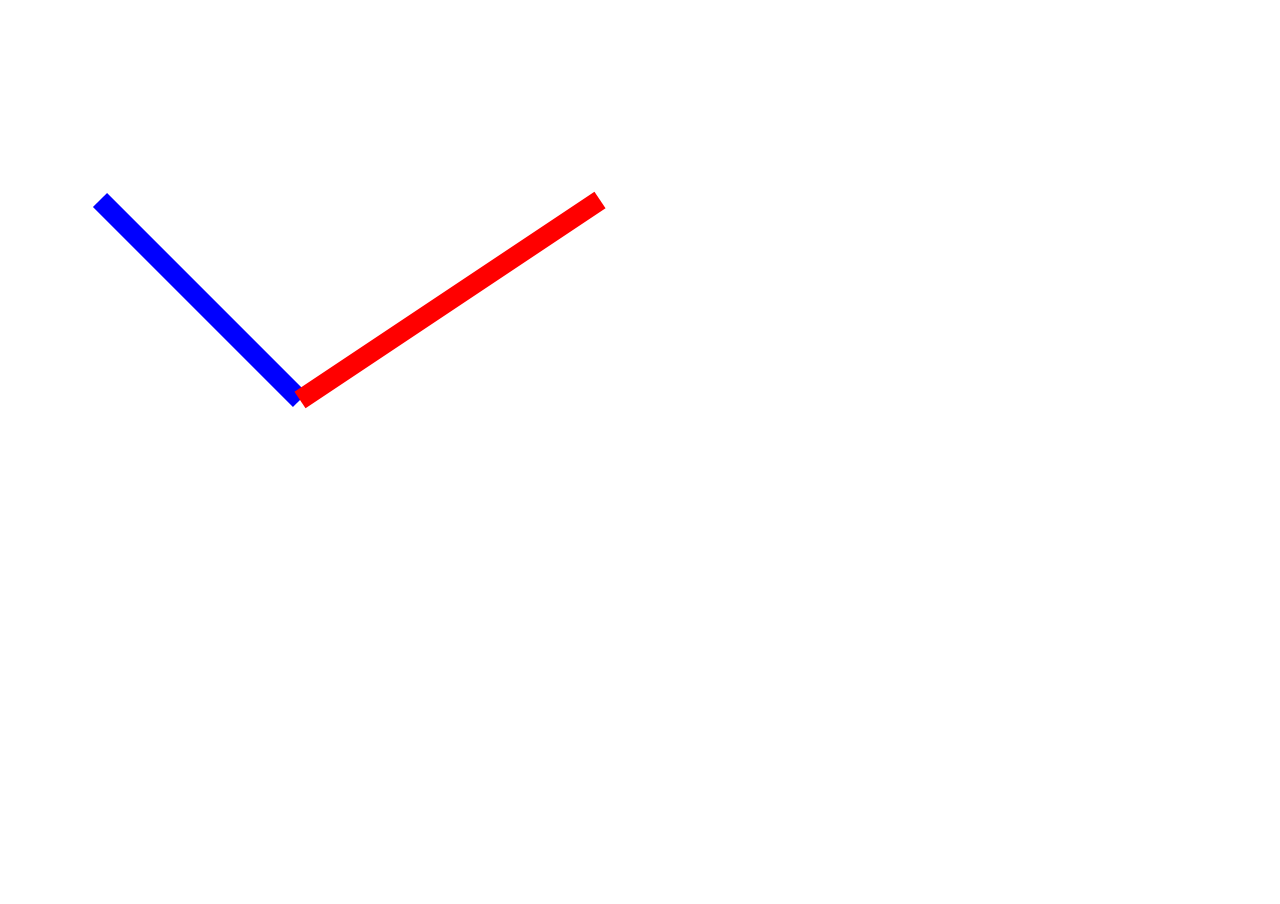
==== canvas.html @ 1f14d031 "learned about canvas and created funcionality of recording" ====
<!DOCTYPE html>
<html lang="en">
  <head>
    <meta charset="UTF-8" />
    <meta http-equiv="X-UA-Compatible" content="IE=edge" />
    <meta name="viewport" content="width=device-width, initial-scale=1.0" />
    <title>Document</title>
    <style>
      * {
        box-sizing: border-box;
      }

      body {
        margin: 0;
        overflow: hidden;
      }
    </style>
  </head>
  <body>
    <canvas></canvas>
    <script>
      let canvas = document.querySelector("canvas");
      canvas.height = window.innerHeight;
      canvas.width = window.innerWidth;

      let ctx = canvas.getContext("2d");
      ctx.beginPath();
      ctx.moveTo(100, 200); /// is cordianate par chle jao
      ctx.lineTo(300, 400); // is cordinate tak line bnado jha cursor hai abhi that is 100 200
      ctx.strokeStyle = "blue";
      ctx.lineWidth = 20;
      ctx.stroke();  //// show kardo jo b kara hai
      ctx.beginPath(); // nya color bnanae k lia nya path bnaya hai
      ctx.moveTo(300, 400);
      ctx.lineTo(600, 200);
      ctx.strokeStyle = "red"; 
      ctx.stroke();
    </script>
  </body>
</html>
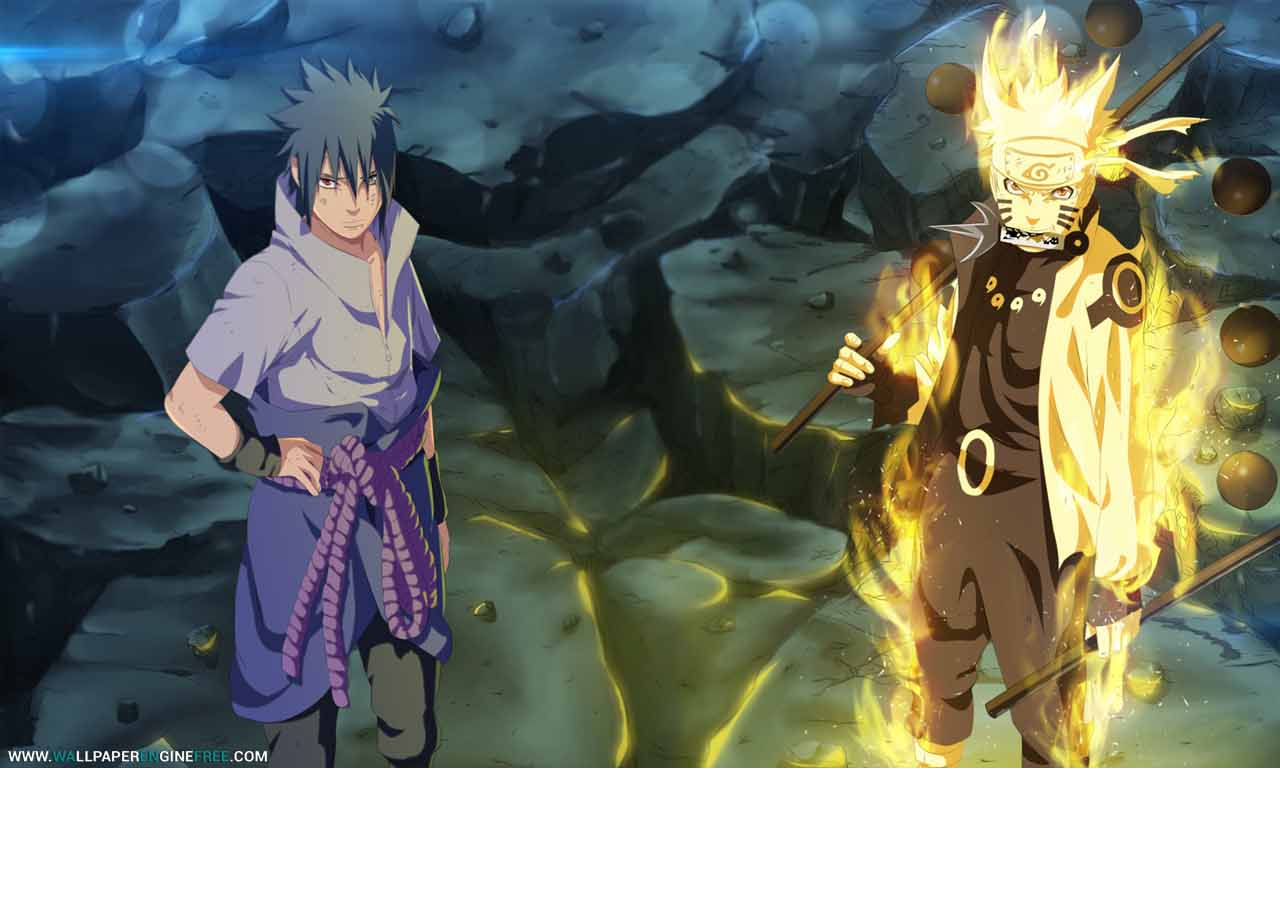
==== commit 55cd3e03: "added caputure functionality and made button feature look good" ====
--- a/canvas.html
+++ b/canvas.html
@@ -25,16 +25,17 @@
 
       let ctx = canvas.getContext("2d");
       ctx.beginPath();
-      ctx.moveTo(100, 200); /// is cordianate par chle jao
-      ctx.lineTo(300, 400); // is cordinate tak line bnado jha cursor hai abhi that is 100 200
-      ctx.strokeStyle = "blue";
-      ctx.lineWidth = 20;
-      ctx.stroke();  //// show kardo jo b kara hai
-      ctx.beginPath(); // nya color bnanae k lia nya path bnaya hai
-      ctx.moveTo(300, 400);
-      ctx.lineTo(600, 200);
-      ctx.strokeStyle = "red"; 
-      ctx.stroke();
+      // ctx.fillStyle="red"
+      // ctx.fillRect(100,200,200,200)
+      // ctx.strokeRect(100,200,200,200) ----->to draw the rectangle starting cordianated are postions and then width and height
+      
+      let img=document.createElement('img')
+      img.src='img.jpg'
+      
+      img.addEventListener('load',()=>{
+          
+          ctx.drawImage(img,0,0)
+      })
     </script>
   </body>
 </html>
